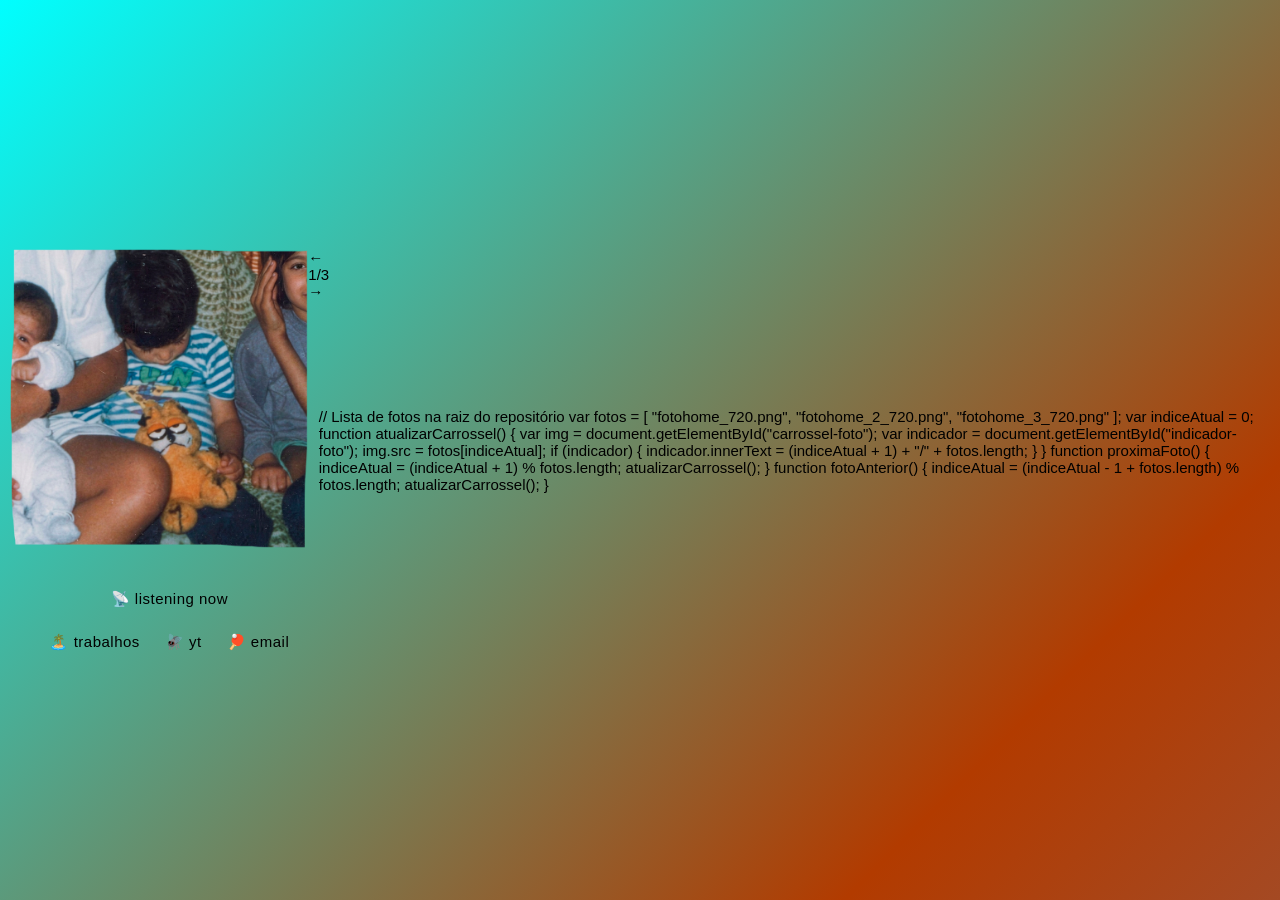
==== index.html @ fd7f53be "Update index.html" ====
<!DOCTYPE html>
<html lang="pt-BR">
<head>
    <meta charset="UTF-8">
    <meta name="viewport" content="width=device-width, initial-scale=1.0">
    <title>William Alencar</title>
    <link rel="icon" type="image/png" href="favicon.png">
    <link rel="stylesheet" href="style.css">
</head>
<body>

    <div class="wrapper">
        
        <!-- Sua Foto Principal -->
        <div class="media-box">
    <img id="carrossel-foto" src="fotohome_720.png" alt="William Alencar" class="main-photo" onclick="proximaFoto()">
    
    <!-- Controles discretos em texto (opcional, pode manter só o clique na foto) -->
    <div class="carrossel-nav">
        <span onclick="fotoAnterior()">←</span>
        <span id="indicador-foto">1/3</span>
        <span onclick="proximaFoto()">→</span>
    </div>
            </div>
        <br>
<!-- PLAYER ARTESANAL RANDOMIZADO -->
        <div class="player-artesanal">
            <!-- O 'src' começa vazio porque o JavaScript vai preencher com a música sorteada -->
            <audio id="musica-bg" src="" onended="resetarPlayer()"></audio>
            <span id="botao-player" onclick="controlarAudio()">📡 listening now</span>
        </div>
<!-- Seus Links -->
        <div class="links-box">
            <a href="https://wli.am/curriculo" target="_blank">🏝️ trabalhos</a>
            <a href="https://youtube.com/@wliam" target="_blank">🪰 yt</a>
            <a href="mailto:williamalencar@gmail.com">🏓 email</a>
        </div>
    </div>

 <script>
    // 1. LISTA DE MÚSICAS: Substitua pelos nomes exatos dos arquivos que você subirá no GitHub
    var playlist = [
        "Arnaldo Antunes - As Árvores.mp3",
        "Del the Funky Homosapien - Corner Story.mp3",
        "Gal Costa - Atimo de Som.mp3",
        "Itamar Assumpção e Naná Vasconcelos - Assim Naná ensina.mp3",
        "Oddisee - Own Appeal.mp3",
        "Odetta - Hit Or Miss.mp3",
        "Red Hot Chili Peppers - Hey.mp3",
    ];

// Função para sortear e carregar uma nova música
    function carregarMusicaAleatoria() {
        var musicaSorteada = playlist[Math.floor(Math.random() * playlist.length)];
        document.getElementById("musica-bg").src = musicaSorteada;
    }

    // Carrega a primeira faixa assim que a página abre
    carregarMusicaAleatoria();

    // 2. CONTROLES DO PLAYER
    function controlarAudio() {
        var audio = document.getElementById("musica-bg");
        var botao = document.getElementById("botao-player");
        
        if (audio.paused) {
            audio.play();
            botao.innerHTML = "⏸️ pause";
        } else {
            audio.pause();
            botao.innerHTML = "📡 listening now";
        }
    }

    // 3. RESET AUTOMÁTICO COM NOVO SORTEIO
    function resetarPlayer() {
        var botao = document.getElementById("botao-player");
        
        // Sorteia a próxima faixa para ficar pronta
        carregarMusicaAleatoria();
        
        // Volta o botão para o estado original
        botao.innerHTML = "📡 listening now";
    }
    </script>
// Lista de fotos na raiz do repositório
var fotos = [
    "fotohome_720.png",
    "fotohome_2_720.png",
    "fotohome_3_720.png"
];

var indiceAtual = 0;

function atualizarCarrossel() {
    var img = document.getElementById("carrossel-foto");
    var indicador = document.getElementById("indicador-foto");
    
    img.src = fotos[indiceAtual];
    if (indicador) {
        indicador.innerText = (indiceAtual + 1) + "/" + fotos.length;
    }
}

function proximaFoto() {
    indiceAtual = (indiceAtual + 1) % fotos.length;
    atualizarCarrossel();
}

function fotoAnterior() {
    indiceAtual = (indiceAtual - 1 + fotos.length) % fotos.length;
    atualizarCarrossel();
}
</body>
</html>
---- style.css ----
* {
    margin: 0;
    padding: 0;
    box-sizing: border-box;
}

body {
    font-family: -apple-system, BlinkMacSystemFont, "Segoe UI", Roboto, Arial, sans-serif;
    color: #000000;
    font-size: 15px;
    display: flex;
    justify-content: center;
    align-items: center;
    min-height: 100vh;
    padding: 20px;

    /* Paleta Sóbria: Ciano, Laranja Ferrugem e Lilás Acinzentado */
    background: linear-gradient(135deg, 
        #00ffff, /* Ciano */
        #b23b00, /* Laranja Ferrugem profundo */
        #7a748c, /* Lilás Acinzentado / Ardósia */
        #d35400, /* Laranja Ferrugem médio */
        #928da3, /* Lilás Acinzentado claro */
        #00ffff  /* Ciclo infinito */
    );
    
    background-size: 400% 400%;
    animation: soberGradientAnimation 35s ease infinite;
}

@keyframes soberGradientAnimation {
    0% { background-position: 0% 50%; }
    50% { background-position: 100% 50%; }
    100% { background-position: 0% 50%; }
}

.wrapper {
    max-width: 900px;
    width: 100%;
    display: flex;
    flex-direction: column;
    align-items: center;
    padding-top: 75px;
    padding-bottom: 75px;
}

/* Box para incorporar a foto principal */
.media-box {
    width: 100%;
    display: flex;
    justify-content: center;
}

.main-photo {
    max-width: 100%;
    height: auto;
    display: block;
}

/* Campo abaixo para adicionar os links (Puro Minimalismo) */
.links-box {
    display: flex;
    gap: 25px; /* Espaço elegante entre os textos puros */
    justify-content: center;
    flex-wrap: wrap;
    margin-top: 25px; /* Espaço sutil diretamente entre a foto e os links */
}

.links-box a {
    text-decoration: none;
    color: #000000;            /* Letra preta no estado normal */
    font-weight: 500;
    text-transform: lowercase; /* Força letras minúsculas */
    letter-spacing: 0.5px;
    padding: 0;                
    background: transparent;   
    border: none;              
    transition: opacity 0.2s;  /* Transição suave de opacidade */
}

.links-box a:hover, .links-box a:active {
    text-decoration: none;
    color: #000000;            
    opacity: 0.6;              /* Suaviza o texto sutilmente no clique */
}

/* Estilização do Player Artesanal de Texto (ID Corrigido) */
.player-artesanal {
    margin-top: 25px;          /* Mantém o mesmo padrão de respiro */
    display: flex;
    justify-content: center;
}

#botao-player {
    color: #000000;            /* Mesma cor dos links */
    font-weight: 500;          /* Mesma espessura */
    text-transform: lowercase; /* Mesma padronização minúscula */
    letter-spacing: 0.5px;     /* Mesmo espaçamento de letras */
    cursor: pointer;           /* ATIVA A MÃOZINHA DE CLIQUE */
    transition: opacity 0.2s;  /* Mesma suavidade no hover */
    user-select: none;         /* Evita que o texto fique azul ao clicar */
}

#botao-player:hover {
    opacity: 0.6;              /* Mesma resposta visual elegante dos links */
}

/* Estilo do Logo do Site */
.logo-link {
    display: block;
    margin-bottom: 20px;
    text-decoration: none;
    transition: opacity 0.2s;
}

.logo-link:hover {
    opacity: 0.6; /* Mesma resposta sutil de hover dos links */
}

.site-logo {
    max-width: 150px; /* Ajuste a largura do seu logo conforme necessário */
    height: auto;
    display: block;
}

/* Bio / Resumo Profissional */
.bio-box {
    max-width: 600px;
    width: 100%;
    text-align: justify;
    color: #000000;
    font-size: 15px;
    line-height: 1.25;
    letter-spacing: 0.3px;
}

.bio-box p {
    margin-bottom: 15px;
}

/* Container de Vídeo Responsivo (Proporção 16:9) */
.video-container {
    position: relative;
    width: 100%;
    max-width: 800px;
    padding-bottom: 56.25%; /* Proporção 16:9 */
    height: 0;
    overflow: hidden;
}

.video-container iframe {
    position: absolute;
    top: 0;
    left: 0;
    width: 100%;
    height: 100%;
}
/* Legenda do Vídeo */
.video-info {
    margin-top: 10px;          /* Espaçamento reduzido e ajustado entre o player e a legenda */
    text-align: center;
}

#video-legenda {
    color: #000000;
    font-size: 13px;
    font-weight: 700;          /* APLICADO: Bold / Negrito */
    text-transform: lowercase; /* Mantém o padrão de minúsculas */
    letter-spacing: 0.5px;
    opacity: 0.95;
}
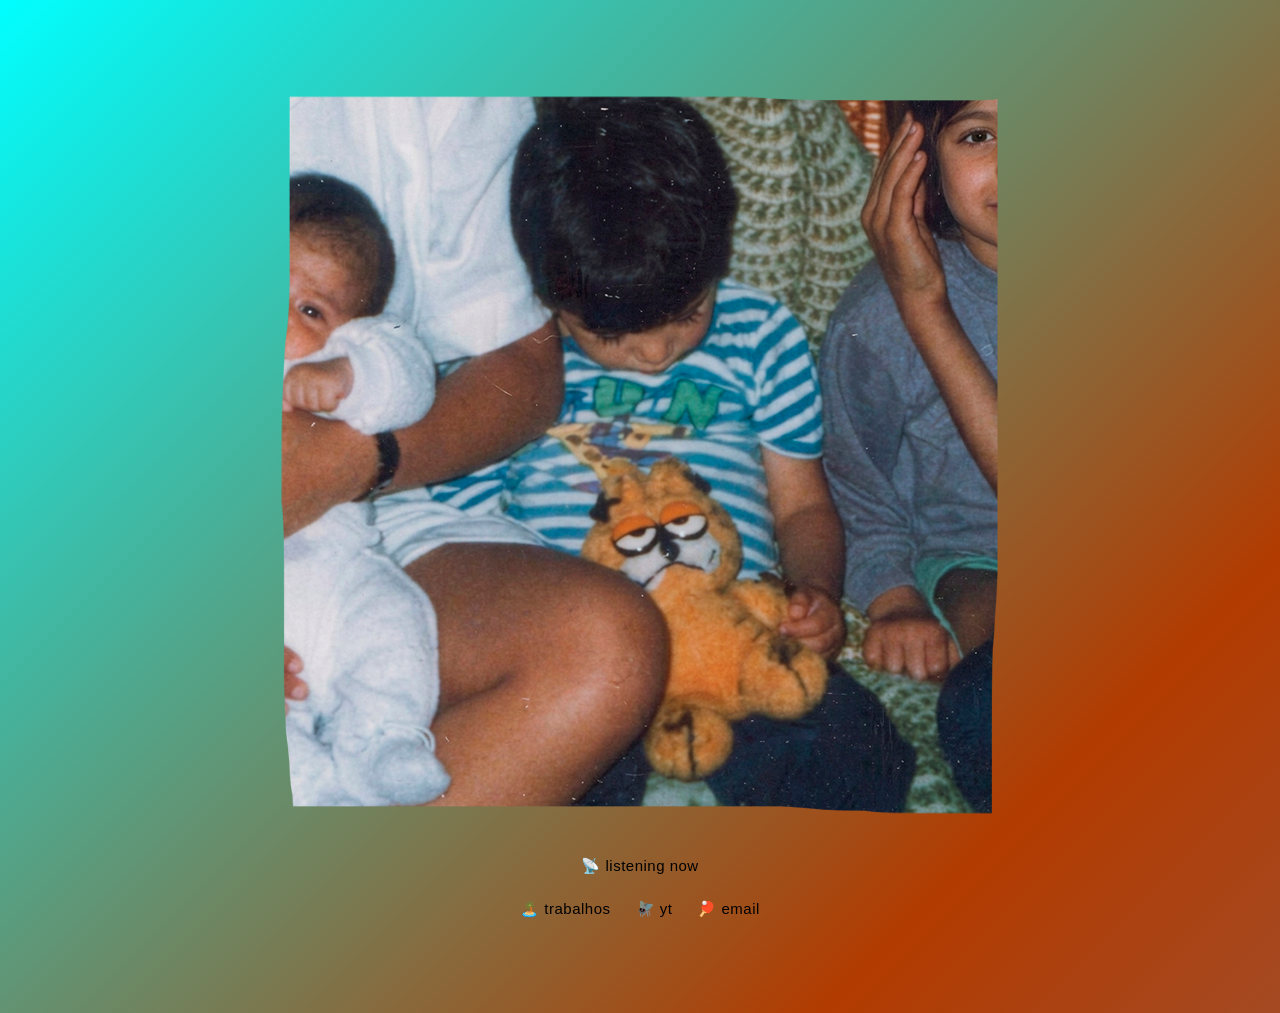
==== commit dd282050: "Update index.html" ====
--- a/index.html
+++ b/index.html
@@ -13,15 +13,8 @@
         
         <!-- Sua Foto Principal -->
         <div class="media-box">
-    <img id="carrossel-foto" src="fotohome_720.png" alt="William Alencar" class="main-photo" onclick="proximaFoto()">
-    
-    <!-- Controles discretos em texto (opcional, pode manter só o clique na foto) -->
-    <div class="carrossel-nav">
-        <span onclick="fotoAnterior()">←</span>
-        <span id="indicador-foto">1/3</span>
-        <span onclick="proximaFoto()">→</span>
-    </div>
-            </div>
+            <img src="fotohome_720.png" alt="William Alencar" class="main-photo">
+        </div>
         <br>
 <!-- PLAYER ARTESANAL RANDOMIZADO -->
         <div class="player-artesanal">
@@ -83,33 +76,6 @@
         botao.innerHTML = "📡 listening now";
     }
     </script>
-// Lista de fotos na raiz do repositório
-var fotos = [
-    "fotohome_720.png",
-    "fotohome_2_720.png",
-    "fotohome_3_720.png"
-];
 
-var indiceAtual = 0;
-
-function atualizarCarrossel() {
-    var img = document.getElementById("carrossel-foto");
-    var indicador = document.getElementById("indicador-foto");
-    
-    img.src = fotos[indiceAtual];
-    if (indicador) {
-        indicador.innerText = (indiceAtual + 1) + "/" + fotos.length;
-    }
-}
-
-function proximaFoto() {
-    indiceAtual = (indiceAtual + 1) % fotos.length;
-    atualizarCarrossel();
-}
-
-function fotoAnterior() {
-    indiceAtual = (indiceAtual - 1 + fotos.length) % fotos.length;
-    atualizarCarrossel();
-}
 </body>
 </html>
--- a/style.css
+++ b/style.css
@@ -46,17 +46,32 @@
 
 /* Box para incorporar a foto principal */
 .media-box {
-    width: 100%;
     display: flex;
-    justify-content: center;
+    flex-direction: column;
+    align-items: center;
 }
 
-.main-photo {
-    max-width: 100%;
-    height: auto;
-    display: block;
+#carrossel-foto {
+    cursor: pointer;
+    user-select: none;
 }
 
+.carrossel-nav {
+    margin-top: 10px;
+    display: flex;
+    gap: 15px;
+    font-size: 12px;
+    letter-spacing: 0.5px;
+}
+
+.carrossel-nav span {
+    cursor: pointer;
+    user-select: none;
+}
+
+.carrossel-nav span:hover {
+    opacity: 0.6;
+}
 /* Campo abaixo para adicionar os links (Puro Minimalismo) */
 .links-box {
     display: flex;
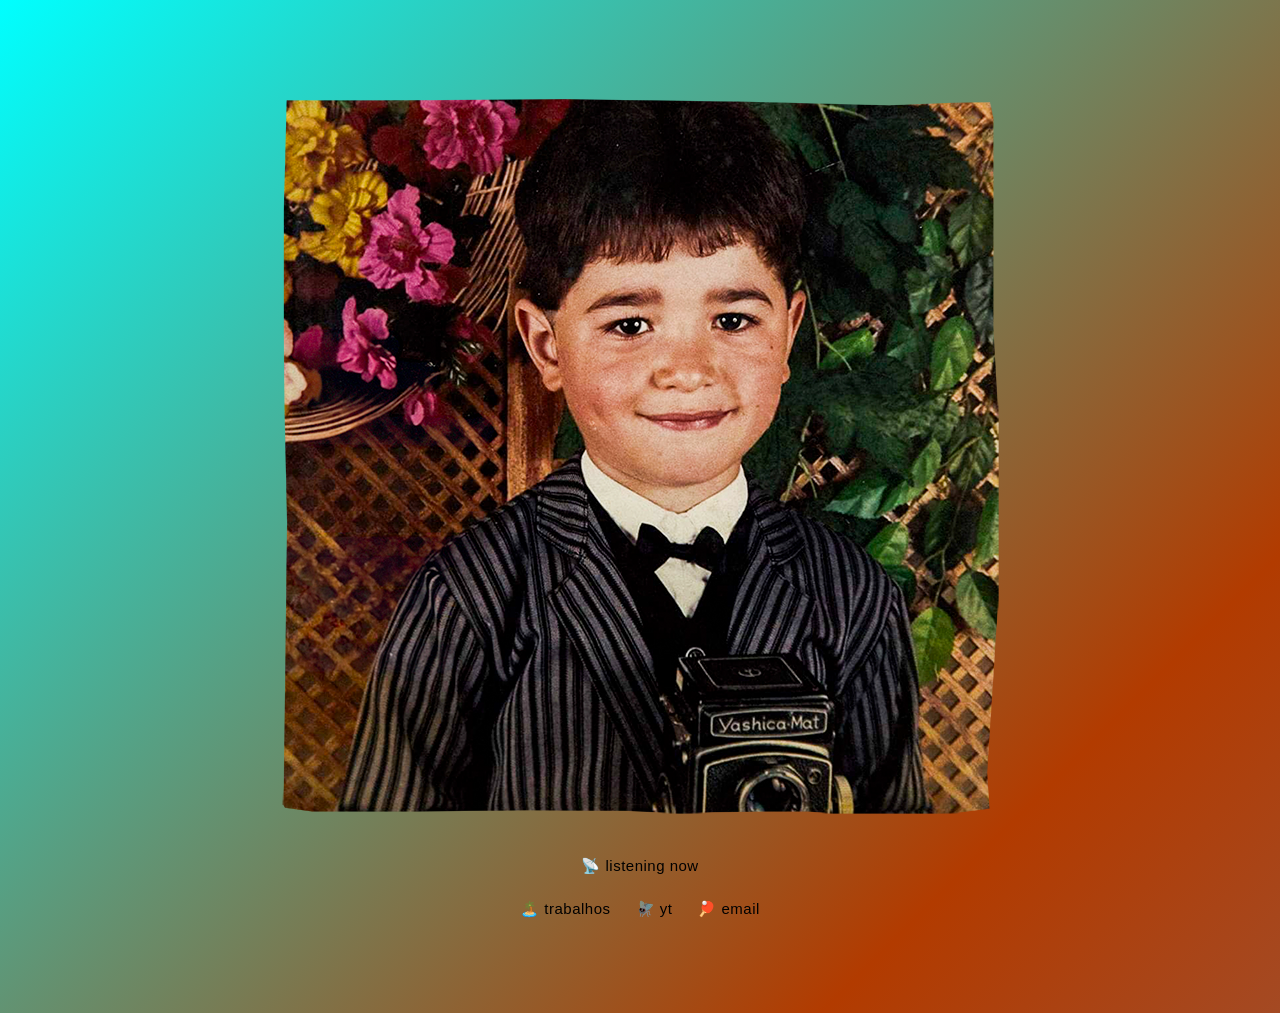
==== commit 8a44833a: "Update index.html" ====
--- a/index.html
+++ b/index.html
@@ -13,7 +13,7 @@
         
         <!-- Sua Foto Principal -->
         <div class="media-box">
-            <img src="fotohome_720.png" alt="William Alencar" class="main-photo">
+            <img src="fotohome2_720.png" alt="William Alencar" class="main-photo">
         </div>
         <br>
 <!-- PLAYER ARTESANAL RANDOMIZADO -->
--- a/style.css
+++ b/style.css
@@ -46,32 +46,17 @@
 
 /* Box para incorporar a foto principal */
 .media-box {
+    width: 100%;
     display: flex;
-    flex-direction: column;
-    align-items: center;
+    justify-content: center;
 }
 
-#carrossel-foto {
-    cursor: pointer;
-    user-select: none;
+.main-photo {
+    max-width: 100%;
+    height: auto;
+    display: block;
 }
 
-.carrossel-nav {
-    margin-top: 10px;
-    display: flex;
-    gap: 15px;
-    font-size: 12px;
-    letter-spacing: 0.5px;
-}
-
-.carrossel-nav span {
-    cursor: pointer;
-    user-select: none;
-}
-
-.carrossel-nav span:hover {
-    opacity: 0.6;
-}
 /* Campo abaixo para adicionar os links (Puro Minimalismo) */
 .links-box {
     display: flex;
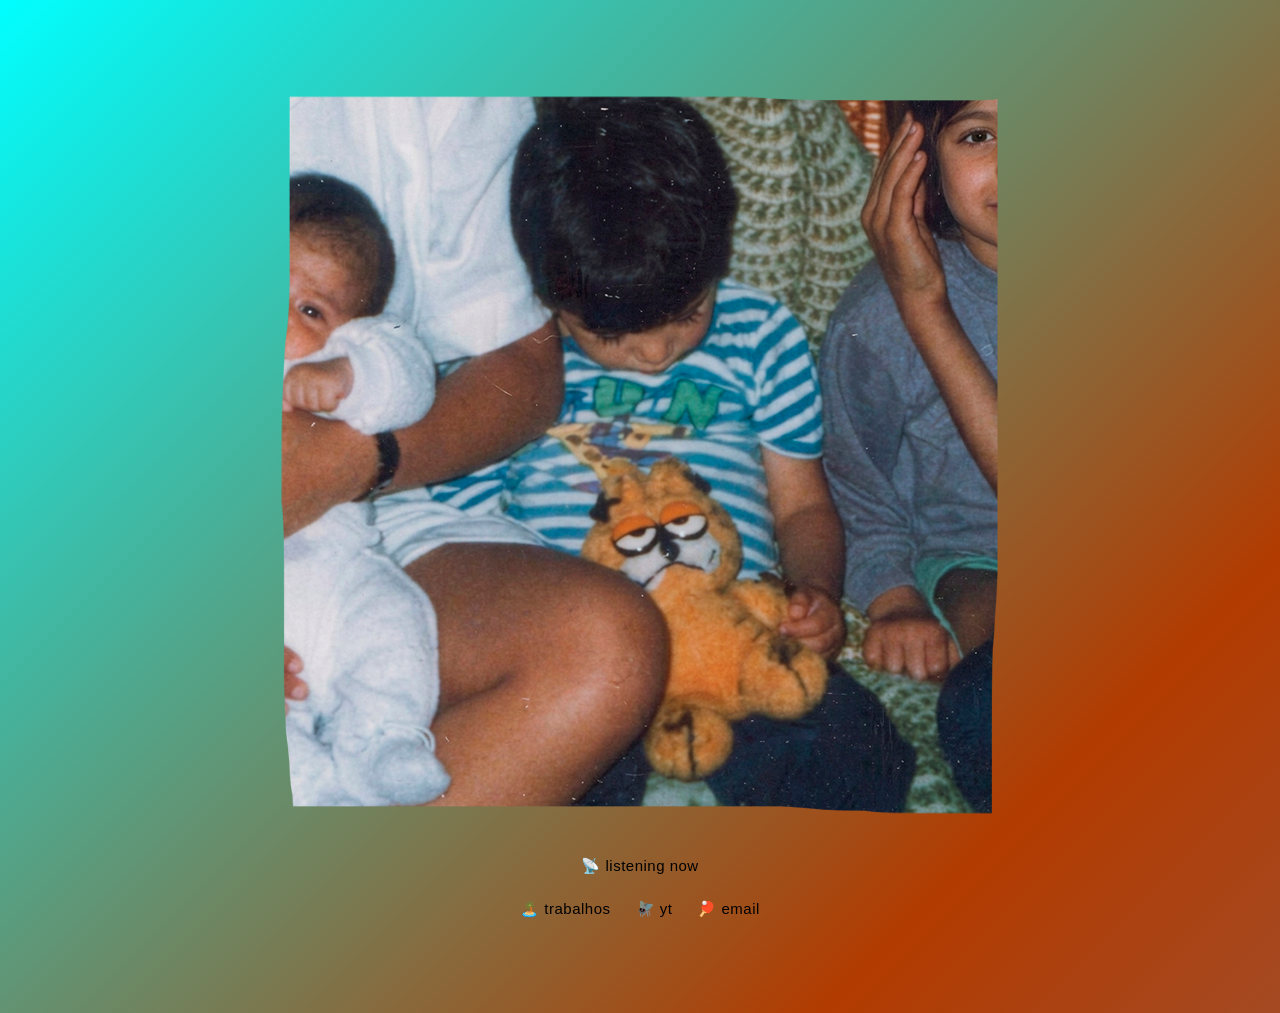
==== commit dde6e14d: "Update index.html" ====
--- a/index.html
+++ b/index.html
@@ -13,7 +13,7 @@
         
         <!-- Sua Foto Principal -->
         <div class="media-box">
-            <img src="fotohome2_720.png" alt="William Alencar" class="main-photo">
+            <img src="fotohome_720.png" alt="William Alencar" class="main-photo">
         </div>
         <br>
 <!-- PLAYER ARTESANAL RANDOMIZADO -->
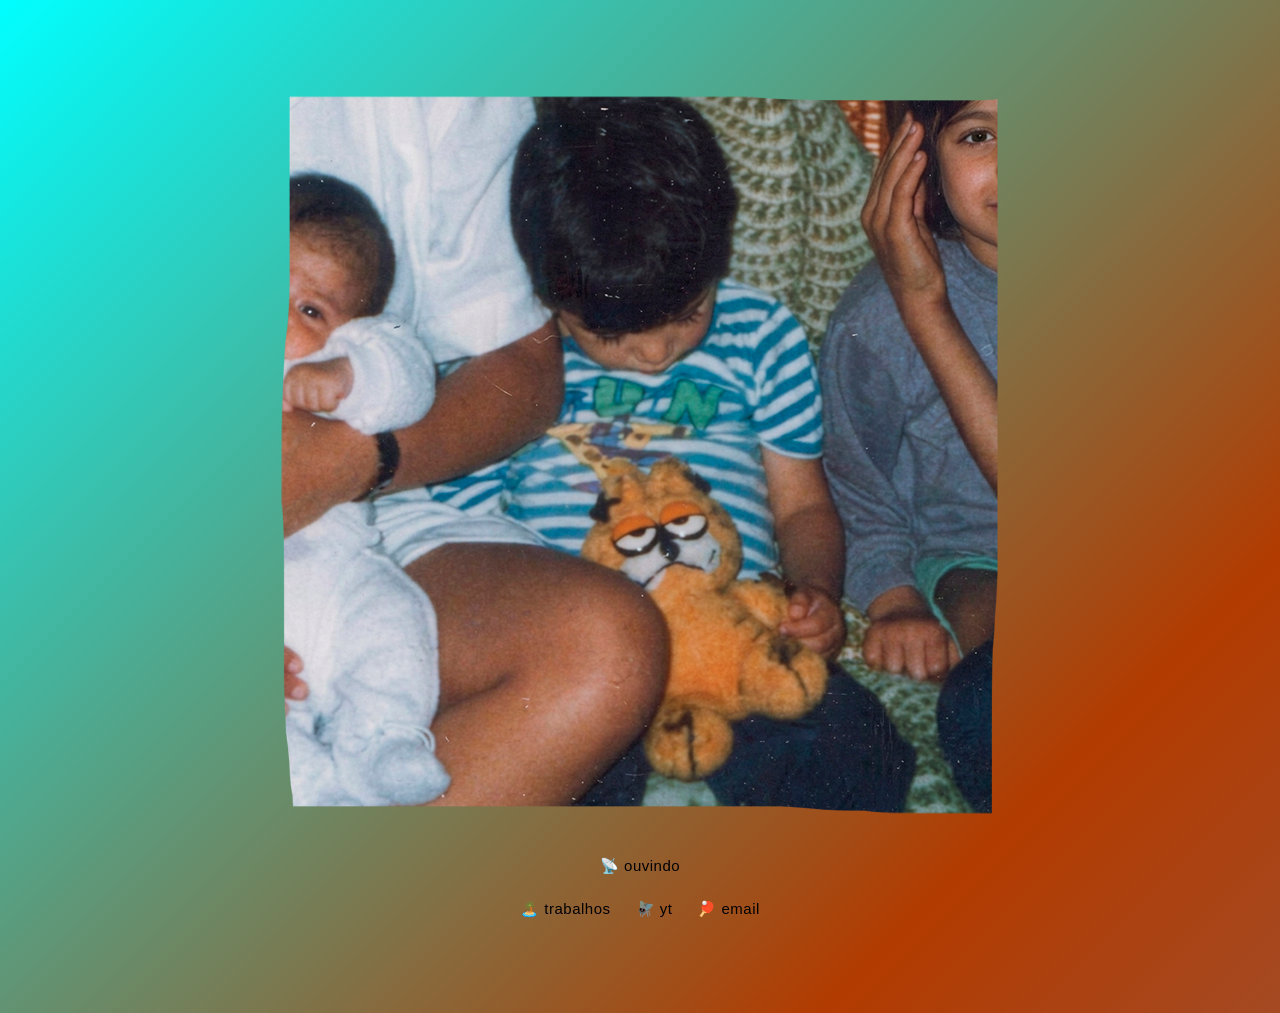
==== commit 34baabc4: "Update index.html" ====
--- a/index.html
+++ b/index.html
@@ -20,7 +20,7 @@
         <div class="player-artesanal">
             <!-- O 'src' começa vazio porque o JavaScript vai preencher com a música sorteada -->
             <audio id="musica-bg" src="" onended="resetarPlayer()"></audio>
-            <span id="botao-player" onclick="controlarAudio()">📡 listening now</span>
+            <span id="botao-player" onclick="controlarAudio()">📡 ouvindo</span>
         </div>
 <!-- Seus Links -->
         <div class="links-box">
@@ -61,7 +61,7 @@
             botao.innerHTML = "⏸️ pause";
         } else {
             audio.pause();
-            botao.innerHTML = "📡 listening now";
+            botao.innerHTML = "📡 ouvindo";
         }
     }
 
@@ -73,7 +73,7 @@
         carregarMusicaAleatoria();
         
         // Volta o botão para o estado original
-        botao.innerHTML = "📡 listening now";
+        botao.innerHTML = "📡 ouvindo";
     }
     </script>
 
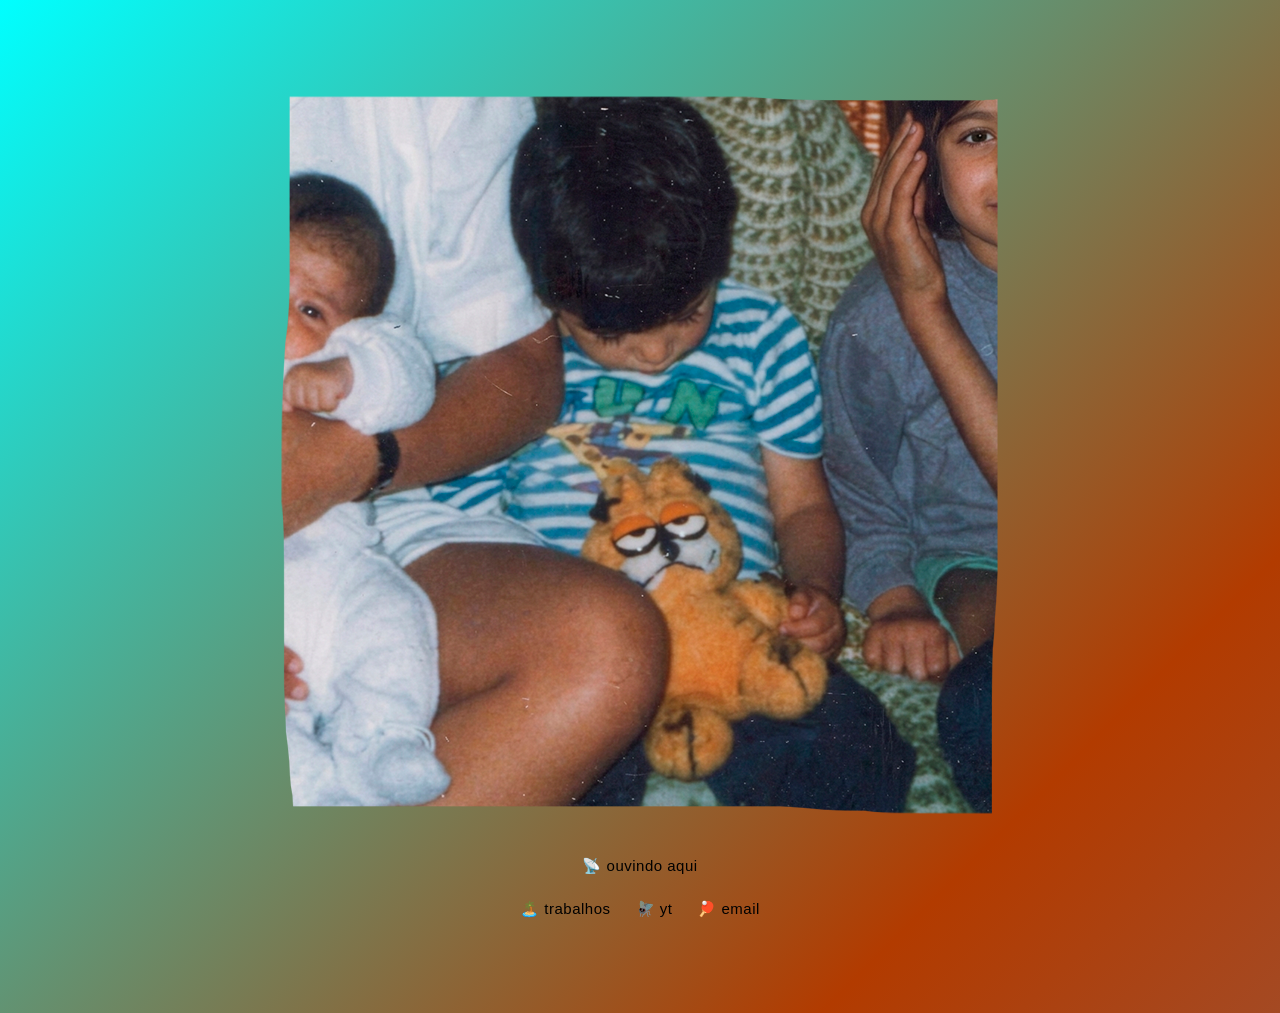
==== commit dbe35855: "Update index.html" ====
--- a/index.html
+++ b/index.html
@@ -20,7 +20,7 @@
         <div class="player-artesanal">
             <!-- O 'src' começa vazio porque o JavaScript vai preencher com a música sorteada -->
             <audio id="musica-bg" src="" onended="resetarPlayer()"></audio>
-            <span id="botao-player" onclick="controlarAudio()">📡 ouvindo</span>
+            <span id="botao-player" onclick="controlarAudio()">📡 ouvindo aqui</span>
         </div>
 <!-- Seus Links -->
         <div class="links-box">
@@ -61,7 +61,7 @@
             botao.innerHTML = "⏸️ pause";
         } else {
             audio.pause();
-            botao.innerHTML = "📡 ouvindo";
+            botao.innerHTML = "📡 ouvindo aqui";
         }
     }
 
@@ -73,7 +73,7 @@
         carregarMusicaAleatoria();
         
         // Volta o botão para o estado original
-        botao.innerHTML = "📡 ouvindo";
+        botao.innerHTML = "📡 ouvindo aqui";
     }
     </script>
 
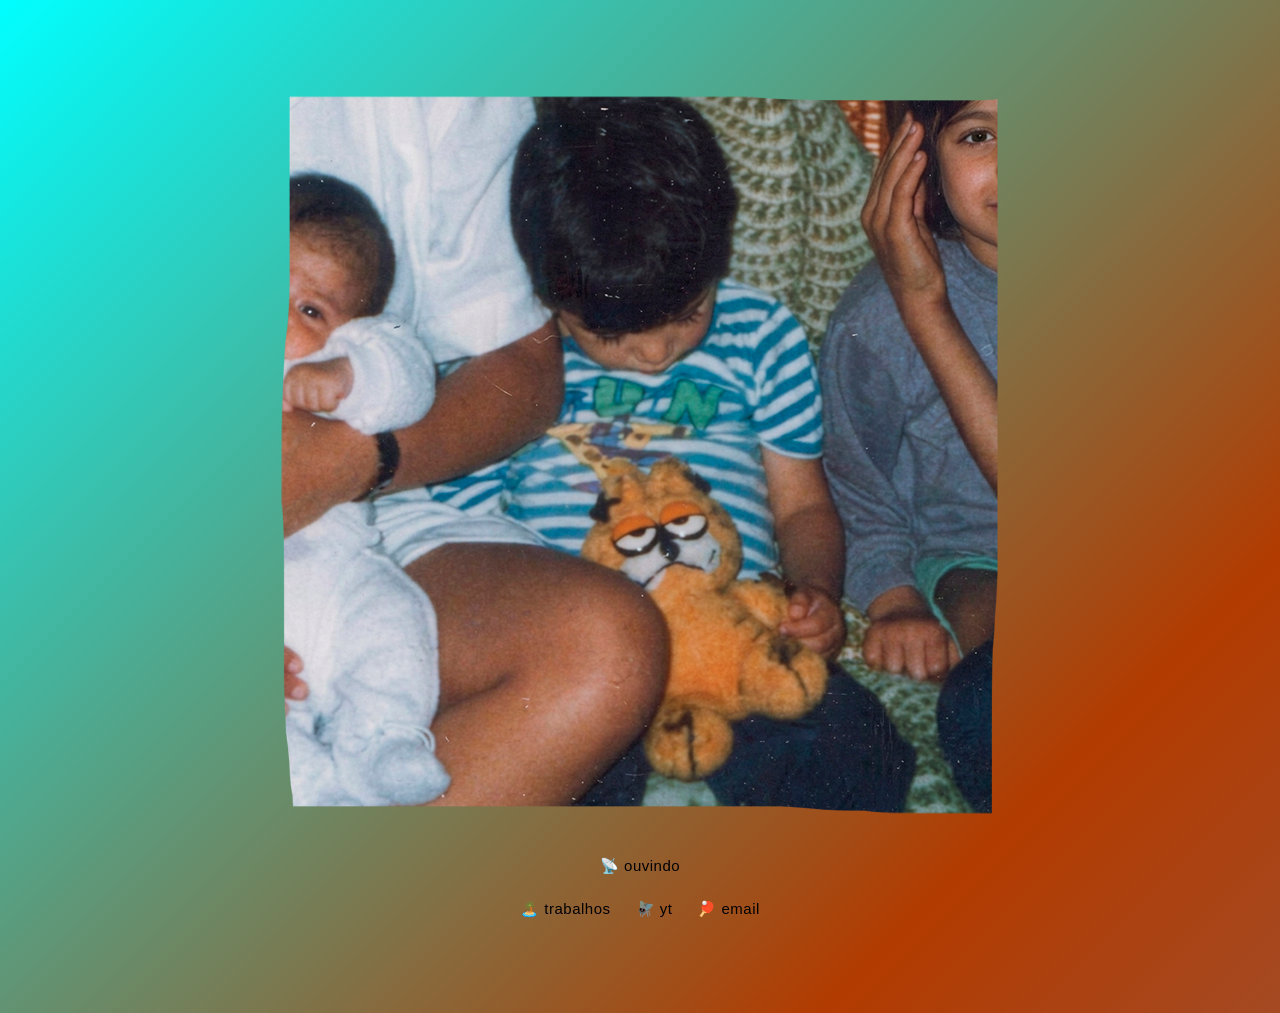
==== commit 1469ba41: "Update index.html" ====
--- a/index.html
+++ b/index.html
@@ -20,7 +20,7 @@
         <div class="player-artesanal">
             <!-- O 'src' começa vazio porque o JavaScript vai preencher com a música sorteada -->
             <audio id="musica-bg" src="" onended="resetarPlayer()"></audio>
-            <span id="botao-player" onclick="controlarAudio()">📡 ouvindo aqui</span>
+            <span id="botao-player" onclick="controlarAudio()">📡 ouvindo</span>
         </div>
 <!-- Seus Links -->
         <div class="links-box">
@@ -61,7 +61,7 @@
             botao.innerHTML = "⏸️ pause";
         } else {
             audio.pause();
-            botao.innerHTML = "📡 ouvindo aqui";
+            botao.innerHTML = "📡 ouvindo";
         }
     }
 
@@ -73,7 +73,7 @@
         carregarMusicaAleatoria();
         
         // Volta o botão para o estado original
-        botao.innerHTML = "📡 ouvindo aqui";
+        botao.innerHTML = "📡 ouvindo";
     }
     </script>
 
